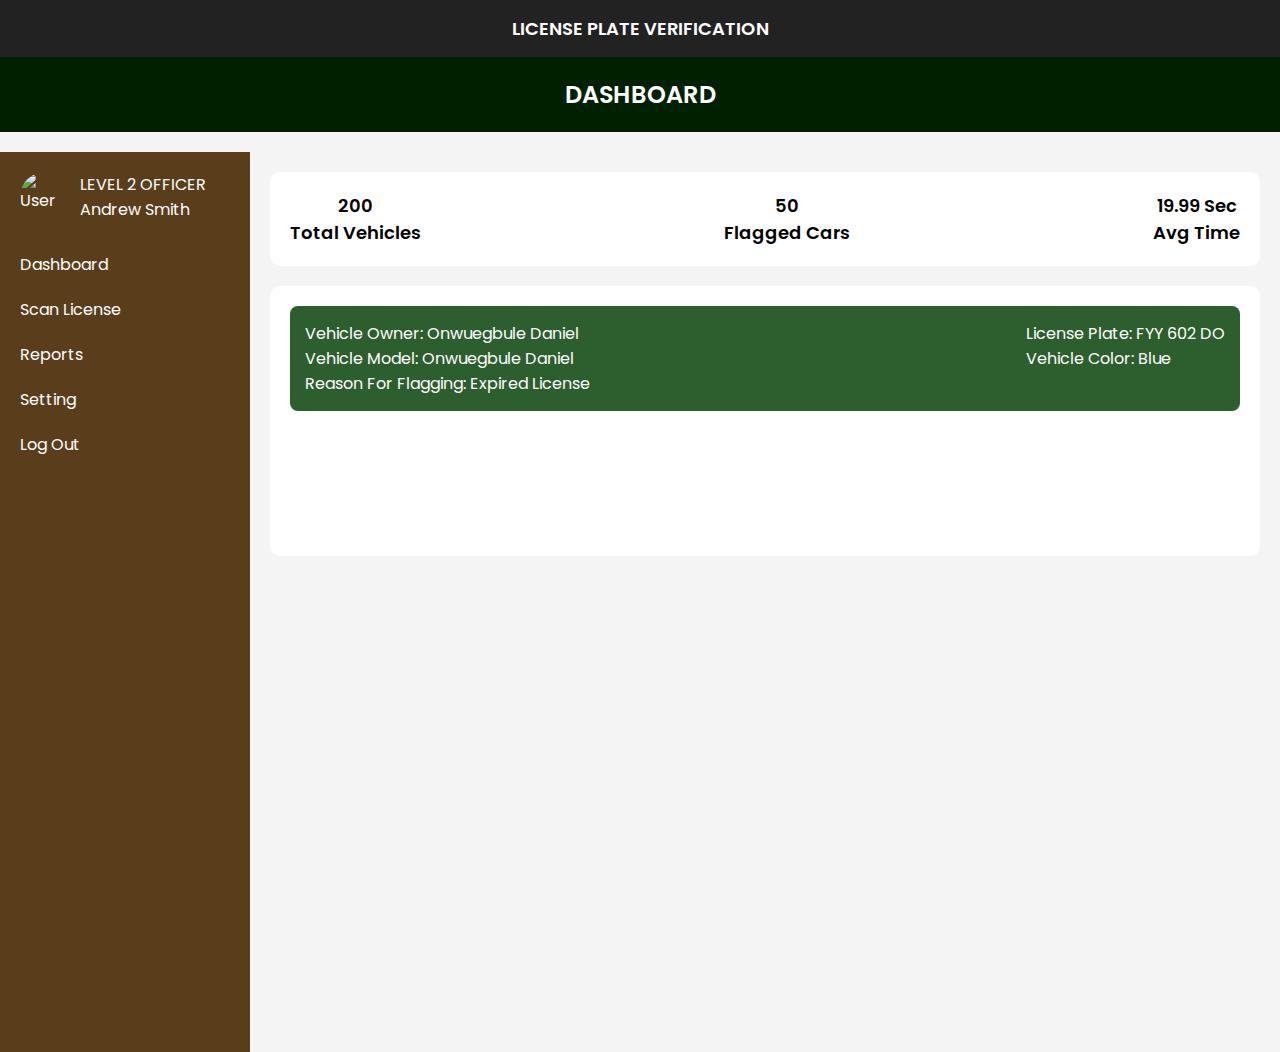
==== src/dashboard.html @ 94da7907 "add all" ====
<!DOCTYPE html>
<html lang="en">
<head>
    <meta charset="UTF-8">
    <meta name="viewport" content="width=device-width, initial-scale=1.0">
    <title>License Plate Verification</title>
    <link href="https://fonts.googleapis.com/css2?family=Poppins:wght@300;400;600&display=swap" rel="stylesheet">
    <style>
        * {
            margin: 0;
            padding: 0;
            box-sizing: border-box;
            font-family: 'Poppins', sans-serif;
        }
        body {
            background: #f4f4f4;
        }
        .navbar {
            background: #222;
            color: white;
            padding: 15px;
            text-align: center;
            font-size: 18px;
            font-weight: 600;
        }
        .dashboard-header {
            background: #002100;
            color: white;
            padding: 20px;
            text-align: center;
            font-size: 24px;
            font-weight: 600;
            margin-bottom: 20px;
        }
        .container {
            display: flex;
        }
        .sidebar {
            width: 250px;
            background: #5a3e1b;
            color: white;
            padding: 20px;
            height: 100vh;
        }
        .sidebar .user-info {
            display: flex;
            align-items: center;
            margin-bottom: 20px;
        }
        .sidebar .user-info img {
            width: 50px;
            height: 50px;
            border-radius: 50%;
            margin-right: 10px;
        }
        .sidebar ul {
            list-style: none;
        }
        .sidebar ul li {
            padding: 10px 0;
            cursor: pointer;
        }
        .main-content {
            flex: 1;
            padding: 20px;
        }
        .stats {
            display: flex;
            justify-content: space-between;
            background: white;
            padding: 20px;
            border-radius: 10px;
            margin-bottom: 20px;
        }
        .stats div {
            text-align: center;
            font-size: 18px;
            font-weight: 600;
        }
        .vehicles {
            background: white;
            padding: 20px;
            border-radius: 10px;
        }
        .vehicle-card {
            display: flex;
            justify-content: space-between;
            padding: 15px;
            margin-bottom: 10px;
            border-radius: 8px;
        }
        .vehicle-card.green {
            background: #2d5e2d;
            color: white;
        }
        .vehicle-card.brown {
            background: 0F1587;
            color: white;
        }
    </style>
</head>
<body>
    <div class="navbar">LICENSE PLATE VERIFICATION</div>
    <div class="dashboard-header">DASHBOARD</div>
    <div class="container">
        <div class="sidebar">
            <div class="user-info">
                <img src="user.jpg" alt="User">
                <div>
                    <p>LEVEL 2 OFFICER</p>
                    <p>Andrew Smith</p>
                </div>
            </div>
            <ul>
                <li>Dashboard</li>
                <li>Scan License</li>
                <li>Reports</li>
                <li>Setting</li>
                <li>Log Out</li>
            </ul>
        </div>
        <div class="main-content">
            <div class="stats">
                <div>200<br> Total Vehicles</div>
                <div>50<br> Flagged Cars</div>
                <div>19.99 Sec<br> Avg Time</div>
            </div>
            <div class="vehicles">
                <div class="vehicle-card green">
                    <div>
                        <p>Vehicle Owner: Onwuegbule Daniel</p>
                        <p>Vehicle Model: Onwuegbule Daniel</p>
                        <p>Reason For Flagging: Expired License</p>
                    </div>
                    <div>
                        <p>License Plate: FYY 602 DO</p>
                        <p>Vehicle Color: Blue</p>
                    </div>
                </div>
                <div class="vehicle-card brown">
                    <div>
                        <p>Vehicle Owner: Onwuegbule Daniel</p>
                        <p>Vehicle Model: Onwuegbule Daniel</p>
                        <p>Reason For Flagging: Expired License</p>
                    </div>
                    <div>
                        <p>License Plate: FYY 602 DO</p>
                        <p>Vehicle Color: Blue</p>
                    </div>
                </div>
            </div>
        </div>
    </div>
</body>
</html>
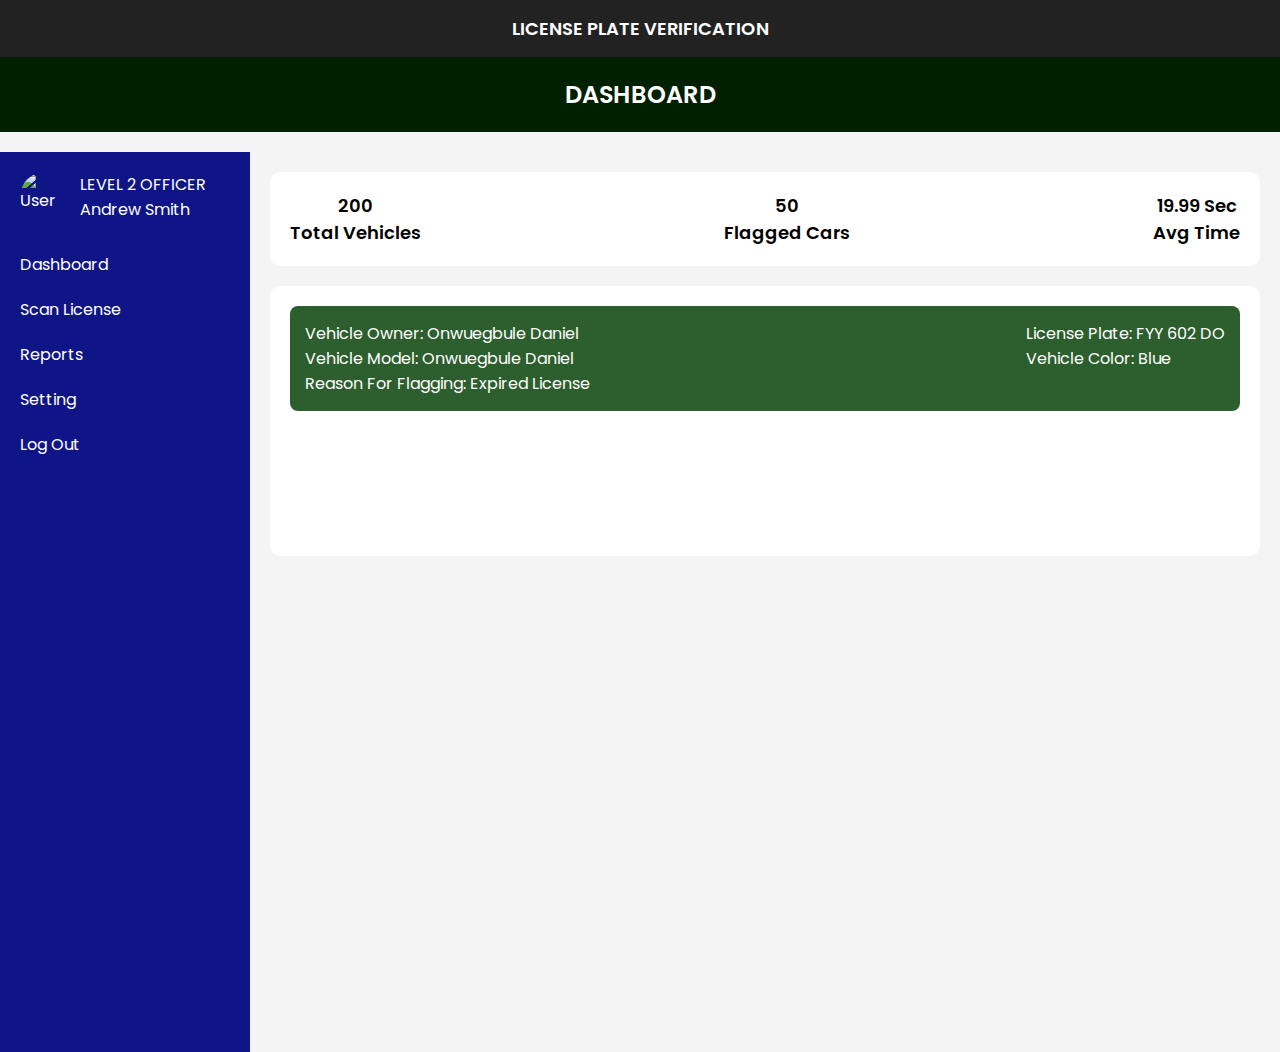
==== commit 30bd1874: "updating images" ====
--- a/src/dashboard.html
+++ b/src/dashboard.html
@@ -37,7 +37,7 @@
         }
         .sidebar {
             width: 250px;
-            background: #5a3e1b;
+            background: #0F1587;
             color: white;
             padding: 20px;
             height: 100vh;
